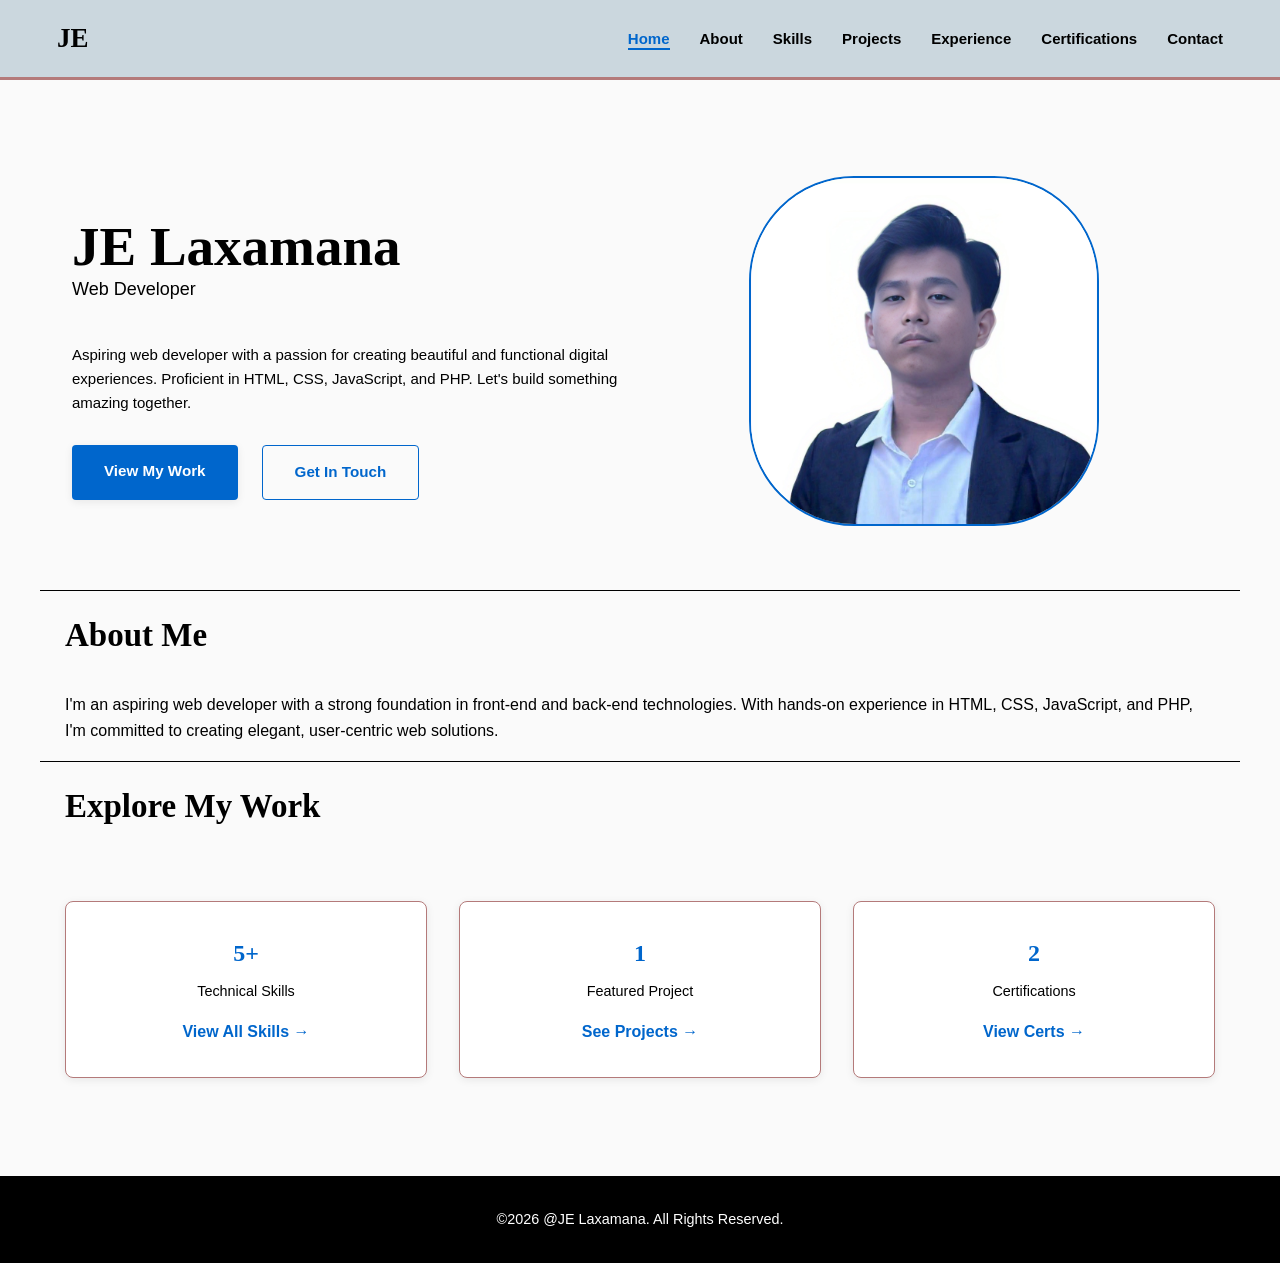
==== index.html @ e8bb8e35 "Add files via upload" ====
<!DOCTYPE html>

<head>

    <title>JE Laxamana - Home</title>
    <link rel="stylesheet" href="style.css">
</head>
<body>
    <!-- Navigation -->
    <nav>
        <div class="navi">
            <a class="nav-logo">JE</a>
            <ul class="nav-links">
                <li><a href="index.html" class="active">Home</a></li>
                <li><a href="about.html">About</a></li>
                <li><a href="skills.html">Skills</a></li>
                <li><a href="projects.html">Projects</a></li>
                <li><a href="experience.html">Experience</a></li>
                <li><a href="certifications.html">Certifications</a></li>
                <li><a href="contact.html">Contact</a></li>
            </ul>
        </div>
    </nav>

    <!-- Hero Section -->
    <div class="home">
        <div class="home_content">
            <div class="home_text">
                <h1>JE Laxamana</h1>
                <p class="home_WebDev">Web Developer</p>
                <p class="home_description">
                    Aspiring web developer with a passion for creating beautiful and functional digital experiences. Proficient in HTML, CSS, JavaScript, and PHP. Let's build something amazing together.
                </p>
                <div class="cta-buttons">
                    <a href="projects.html" class="btn btn-primary">View My Work</a>
                    <a href="contact.html" class="btn btn-secondary">Get In Touch</a>
                </div>
            </div>
            <div class="img_container">
                <div class="img">
                    <img src="PFP.jpeg">
                </div>
            </div>
        </div>
    </div>

    <!-- About Section -->
    <section>
        <h2 class="section-title">About Me</h2>
            <div class="about_text">
                <p>
                    I'm an aspiring web developer with a strong foundation in front-end and back-end technologies. With hands-on experience in HTML, CSS, JavaScript, and PHP, I'm committed to creating elegant, user-centric web solutions.
                </p>
            </div>
    </section>

    <!-- Quick Navigation -->
    <section>
        <h2 class="section-title">Explore My Work</h2>
        <div class="quick-links">
            <div class="quick-card">
                <div class="quick-card-title">5+</div>
                <div class="quick-card-label">Technical Skills</div>
                <a href="skills.html">View All Skills →</a>
            </div>
            <div class="quick-card">
                <div class="quick-card-title">1</div>
                <div class="quick-card-label">Featured Project</div>
                <a href="projects.html">See Projects →</a>
            </div>
            <div class="quick-card">
                <div class="quick-card-title">2</div>
                <div class="quick-card-label">Certifications</div>
                <a href="certifications.html">View Certs →</a>
            </div>
        </div>
    </section>

    <!-- Footer -->
    <footer>©2026 @JE Laxamana. All Rights Reserved.</footer>

    <script src="script.js"></script>
</body>
</html>
---- style.css ----
* {
    margin: 0;
    padding: 0;
    box-sizing: border-box;
}

:root {
    --primary-bg: #fafafa;
    --secondary-bg: #ffffff;
    --text-primary: #000000;
    --accent: #0066cc;
    --accent-light: #f0f5ff;
    --border: #b47a7a;
    --shadow: 0 2px 8px rgba(0, 0, 0, 0.08);
    --shadow-lg: 0 8px 24px rgba(0, 0, 0, 0.12);
}

html {
    scroll-behavior: smooth;
}

body {
    font-family: 'Source Sans Pro', sans-serif;
    background-color: var(--primary-bg);
    color: var(--text-primary);
    line-height: 1.6;
    overflow-x: hidden;
    color: #000000;
}

/* Navigation */
nav {
    top: 0;
    background-color: rgba(201, 213, 221, 0.95);
    border-bottom: 3px solid var(--border);
}

.navi {
    max-width: 1200px;
    margin: 0 auto;
    padding: 17px;
    display: flex;
    justify-content: space-between;
    align-items: center;
}

.nav-logo {
    font-family: 'Playfair Display', serif;
    font-size: 27px;
    font-weight: 700;
}

.nav-links {
    display: flex;
    gap: 30px;
    list-style: none;
}

.nav-links a {
    text-decoration: none;
    color: #000000;
    font-size: 15px;
    font-weight: 700;
    transition: color 0.3s ease;
    position: relative;
}

.nav-links a:hover,
.nav-links a.active {
    color: #0066cc;
}

.nav-links a::after {
    content: '';
    position: absolute;
    bottom: -3px;
    left: 0;
    width: 0;
    height: 2px;
    background-color: var(--accent);
    transition: width 0.3s ease;
}

.nav-links a:hover::after,
.nav-links a.active::after {
    width: 100%;
}

/* Buttons */
.btn {
    padding: 0.875rem 2rem;
    border: none;
    border-radius: 4px;
    font-size: 0.95rem;
    font-weight: 600;
    cursor: pointer;
    text-decoration: none;
    display: inline-block;
    transition: all 0.3s ease;
}

.btn-primary {
    background-color: var(--accent);
    color: white;
    box-shadow: var(--shadow);
}

.btn-primary:hover {
    background-color: #0052a3;
    box-shadow: var(--shadow-lg);
    transform: translateY(-2px);
}

.btn-secondary {
    background-color: transparent;
    color: var(--accent);
    border: 1.5px solid var(--accent);
}

.btn-secondary:hover {
    background-color: var(--accent-light);
}

/* Container */
.container {
    max-width: 1200px;
    margin: 0 auto;
    padding: 4rem 2rem;
}

.page-header {
    margin-bottom: 4rem;
}

.page-title {
    font-family: 'Playfair Display', serif;
    font-size: 2.5rem;
    font-weight: 700;
    margin-bottom: 1rem;
    color: var(--text-primary);
}

.page-subtitle {
    color: var(--text-secondary);
    font-size: 1.1rem;
    margin-bottom: 3rem;
}

/* Section */
section {
    max-width: 1200px;
    margin: 0 auto;
    padding: 18px 25px;
    border-top: 1px solid;
}


.section-title {
    font-family: 'Playfair Display', serif;
    font-size: 33px;
    font-weight: 700;
    margin-bottom: 10px;
    position: relative;
    padding-bottom: 20px;
}


/* ========== HOME PAGE ========== */

.home {
    max-width: 1200px;
    margin: 0 auto;
    padding: 6rem 2rem 4rem;
    animation: fadeInUp 0.8s ease;
}

.home_content {
    display: grid;
    grid-template-columns: 1fr 1fr;
    align-items: center;
}

.home_text {
    max-width: 600px;
}

.home h1 {
    font-family: 'Playfair Display', serif;
    font-size: 55px;
    font-weight: 700;
    margin-bottom: -16px;
}

.home_WebDev {
    font-size: 18px;
    margin-bottom: 40px;
    font-weight: 500;
}

.home_description {
    font-size: 15px;
    margin-bottom: 30px;
}

.cta-buttons {
    display: flex;
    gap: 1.5rem;
    flex-wrap: wrap;
}

.img_container {
    display: flex;
    align-items: center;
    justify-content: center;
}

.img {
    width: 100%;
    max-width: 350px;
    height: 350px;
    border-radius: 30%;
    display: flex;
    border: 2px solid;
    border-color: #0066cc;
    overflow: hidden;
}




.about_text p {
    font-size: 16px;

}

.quick-links {
    display: grid;
    grid-template-columns: repeat(auto-fit, minmax(200px, 1fr));
    gap: 2rem;
    margin-top: 3rem;
}

.quick-card {
    background-color: var(--secondary-bg);
    padding: 2rem;
    border-radius: 8px;
    border: 1px solid var(--border);
    text-align: center;
    transition: all 0.3s ease;
    box-shadow: var(--shadow);
}

.quick-card:hover {
    border-color: var(--accent);
    box-shadow: var(--shadow-lg);
    transform: translateY(-4px);
}

.quick-card-title {
    font-family: 'Playfair Display', serif;
    font-size: 1.5rem;
    font-weight: 700;
    color: var(--accent);
    margin-bottom: 0.5rem;
}

.quick-card-label {
    color: var(--text-secondary);
    font-size: 0.9rem;
}

.quick-card a {
    display: inline-block;
    margin-top: 1rem;
    color: var(--accent);
    text-decoration: none;
    font-weight: 600;
    transition: all 0.3s ease;
}

.quick-card a:hover {
    color: #0052a3;
}

/* ========== ABOUT PAGE ========== */

.content-grid {
    display: grid;
    grid-template-columns: 1fr 1fr;
    gap: 3rem;
    align-items: start;
    margin-bottom: 4rem;
}

.about-text h3 {
    font-family: 'Playfair Display', serif;
    font-size: 1.5rem;
    margin-top: 2rem;
    margin-bottom: 1rem;
    color: var(--text-primary);
}

.highlights-box {
    background-color: var(--secondary-bg);
    padding: 2rem;
    border-radius: 8px;
    border: 1px solid var(--border);
    box-shadow: var(--shadow);
}

.highlight-item {
    margin-bottom: 2rem;
}

.highlight-item:last-child {
    margin-bottom: 0;
}

.cta-link {
    display: inline-block;
    margin-top: 2rem;
    padding: 0.875rem 2rem;
    background-color: var(--accent);
    color: white;
    text-decoration: none;
    border-radius: 4px;
    font-weight: 600;
    transition: all 0.3s ease;
}

.cta-link:hover {
    background-color: #0052a3;
    transform: translateY(-2px);
    box-shadow: var(--shadow-lg);
}

/* ========== SKILLS PAGE ========== */

.featured-skills {
    background-color: var(--secondary-bg);
    border: 1px solid var(--border);
    border-radius: 8px;
    padding: 3rem;
    margin-bottom: 3rem;
}

.featured-skills h3 {
    font-family: 'Playfair Display', serif;
    font-size: 1.5rem;
    font-weight: 700;
    margin-bottom: 1.5rem;
    color: var(--accent);
}

.featured-skills-list {
    display: grid;
    grid-template-columns: repeat(auto-fit, minmax(150px, 1fr));
    gap: 1rem;
}

.featured-skill-item {
    background-color: var(--accent-light);
    color: var(--accent);
    padding: 0.75rem 1.25rem;
    border-radius: 20px;
    font-weight: 600;
    text-align: center;
    transition: all 0.3s ease;
}

.featured-skill-item:hover {
    background-color: var(--accent);
    color: white;
    transform: scale(1.05);
}

.skills-section {
    margin-bottom: 4rem;
}

.section-heading {
    font-family: 'Playfair Display', serif;
    font-size: 1.8rem;
    font-weight: 700;
    margin-bottom: 2rem;
    color: var(--text-primary);
    padding-bottom: 1rem;
    border-bottom: 2px solid var(--accent);
}

.skills-grid {
    display: grid;
    grid-template-columns: repeat(auto-fit, minmax(200px, 1fr));
    gap: 2rem;
    margin-bottom: 3rem;
}

.skill-card {
    background-color: var(--secondary-bg);
    padding: 2rem;
    border-radius: 8px;
    border: 1px solid var(--border);
    transition: all 0.3s ease;
    box-shadow: var(--shadow);
}

.skill-card:hover {
    border-color: var(--accent);
    box-shadow: var(--shadow-lg);
    transform: translateY(-4px);
}

.skill-icon {
    font-size: 2.5rem;
    margin-bottom: 1rem;
}

.skill-name {
    font-weight: 600;
    color: var(--text-primary);
    margin-bottom: 0.5rem;
    font-size: 1.1rem;
}

.skill-level {
    font-size: 0.85rem;
    color: var(--accent);
    font-weight: 600;
    margin-bottom: 1rem;
}

.skill-description {
    font-size: 0.9rem;
    color: var(--text-secondary);
    line-height: 1.5;
}

.progress-container {
    margin-bottom: 2rem;
}

.progress-label {
    display: flex;
    justify-content: space-between;
    margin-bottom: 0.5rem;
}

.progress-name {
    font-weight: 600;
    color: var(--text-primary);
}

.progress-percent {
    color: var(--accent);
    font-weight: 600;
}

.progress-bar {
    background-color: var(--border);
    height: 8px;
    border-radius: 4px;
    overflow: hidden;
}

.progress-fill {
    height: 100%;
    background-color: var(--accent);
    border-radius: 4px;
    transition: width 0.6s ease;
}

/* ========== PROJECTS PAGE ========== */

.projects-grid {
    display: grid;
    grid-template-columns: repeat(auto-fit, minmax(320px, 1fr));
    gap: 2rem;
}

.project-card {
    background-color: var(--secondary-bg);
    border: 1px solid var(--border);
    border-radius: 8px;
    overflow: hidden;
    transition: all 0.3s ease;
    box-shadow: var(--shadow);
    display: flex;
    flex-direction: column;
}

.project-card:hover {
    border-color: var(--accent);
    box-shadow: var(--shadow-lg);
    transform: translateY(-6px);
}

.project-header {
    background: linear-gradient(135deg, var(--accent-light) 0%, rgba(0, 102, 204, 0.05) 100%);
    padding: 2rem;
    border-bottom: 1px solid var(--border);
}

.project-title {
    font-family: 'Playfair Display', serif;
    font-size: 1.8rem;
    font-weight: 700;
    color: var(--text-primary);
    margin-bottom: 0.5rem;
}

.project-category {
    color: var(--accent);
    font-size: 0.85rem;
    font-weight: 600;
    text-transform: uppercase;
    letter-spacing: 0.5px;
}

.project-body {
    padding: 2rem;
    flex-grow: 1;
    display: flex;
    flex-direction: column;
}

.project-description {
    color: var(--text-secondary);
    margin-bottom: 1.5rem;
    line-height: 1.6;
    flex-grow: 1;
}

.project-tech {
    display: flex;
    flex-wrap: wrap;
    gap: 0.75rem;
    margin-bottom: 1.5rem;
}

.tech-tag {
    background-color: var(--accent-light);
    color: var(--accent);
    padding: 0.4rem 0.9rem;
    border-radius: 20px;
    font-size: 0.8rem;
    font-weight: 600;
}

.project-link {
    color: var(--accent);
    text-decoration: none;
    font-weight: 600;
    transition: all 0.3s ease;
    display: inline-block;
}

.project-link:hover {
    color: #0052a3;
}

.empty-state {
    text-align: center;
    padding: 4rem 2rem;
}

.empty-state-text {
    color: var(--text-secondary);
    font-size: 1.1rem;
    margin-bottom: 2rem;
}

/* ========== EXPERIENCE PAGE ========== */

.timeline {
    position: relative;
    padding: 2rem 0;
}

.timeline::before {
    content: '';
    position: absolute;
    left: 24px;
    top: 0;
    bottom: 0;
    width: 2px;
    background-color: var(--border);
}

.timeline-item {
    margin-bottom: 3rem;
    position: relative;
    padding-left: 80px;
}

.timeline-item::before {
    content: '';
    position: absolute;
    left: 0;
    top: 0;
    width: 50px;
    height: 50px;
    border-radius: 50%;
    background-color: var(--accent);
    border: 4px solid var(--primary-bg);
}

.timeline-content {
    background-color: var(--secondary-bg);
    padding: 2rem;
    border-radius: 8px;
    border: 1px solid var(--border);
    box-shadow: var(--shadow);
    transition: all 0.3s ease;
}

.timeline-item:hover .timeline-content {
    border-color: var(--accent);
    box-shadow: var(--shadow-lg);
    transform: translateX(8px);
}

.timeline-title {
    font-family: 'Playfair Display', serif;
    font-size: 1.5rem;
    font-weight: 700;
    color: var(--text-primary);
    margin-bottom: 0.5rem;
}

.timeline-company {
    color: var(--accent);
    font-weight: 600;
    font-size: 1.05rem;
    margin-bottom: 0.5rem;
}

.timeline-duration {
    color: var(--text-secondary);
    font-size: 0.9rem;
    margin-bottom: 1rem;
    font-weight: 500;
}

.timeline-description {
    color: var(--text-secondary);
    line-height: 1.7;
}

.responsibilities {
    margin-top: 1.5rem;
    padding-top: 1.5rem;
    border-top: 1px solid var(--border);
}

.responsibilities-title {
    font-weight: 600;
    color: var(--text-primary);
    margin-bottom: 0.75rem;
    font-size: 0.95rem;
}

.responsibilities ul {
    list-style: none;
    padding-left: 1rem;
}

.responsibilities li {
    color: var(--text-secondary);
    margin-bottom: 0.5rem;
    position: relative;
    padding-left: 1rem;
}

.responsibilities li::before {
    content: '→';
    position: absolute;
    left: 0;
    color: var(--accent);
    font-weight: 600;
}

/* ========== CERTIFICATIONS PAGE ========== */

.certs-grid {
    display: grid;
    grid-template-columns: repeat(auto-fit, minmax(300px, 1fr));
    gap: 2rem;
    margin-bottom: 3rem;
}

.cert-card {
    background-color: var(--secondary-bg);
    border-radius: 8px;
    overflow: hidden;
    transition: all 0.3s ease;
    box-shadow: var(--shadow);
    border: 1px solid var(--border);
}

.cert-card:hover {
    box-shadow: var(--shadow-lg);
    transform: translateY(-6px);
    border-color: var(--accent);
}

.cert-header {
    background: linear-gradient(135deg, var(--accent-light) 0%, rgba(0, 102, 204, 0.05) 100%);
    padding: 2rem;
    border-bottom: 1px solid var(--border);
    text-align: center;
}

.cert-icon {
    font-size: 3rem;
    margin-bottom: 1rem;
}

.cert-name {
    font-family: 'Playfair Display', serif;
    font-size: 1.5rem;
    font-weight: 700;
    color: var(--text-primary);
}

.cert-body {
    padding: 2rem;
}

.cert-issuer {
    color: var(--accent);
    font-weight: 600;
    margin-bottom: 0.5rem;
}

.cert-category {
    color: var(--text-secondary);
    font-size: 0.9rem;
    margin-bottom: 1rem;
}

.cert-description {
    color: var(--text-secondary);
    line-height: 1.6;
    margin-bottom: 1.5rem;
}

.cert-details {
    background-color: var(--accent-light);
    padding: 1rem;
    border-radius: 4px;
    font-size: 0.9rem;
    color: var(--text-secondary);
}

.cert-detail-item {
    margin-bottom: 0.5rem;
}

.cert-detail-item:last-child {
    margin-bottom: 0;
}

.cert-detail-label {
    font-weight: 600;
    color: var(--text-primary);
}

.certification-skills {
    margin-top: 2rem;
    padding-top: 1.5rem;
    border-top: 1px solid var(--border);
}

.skills-label {
    font-weight: 600;
    color: var(--text-primary);
    margin-bottom: 0.75rem;
    font-size: 0.95rem;
}

.skills-tags {
    display: flex;
    flex-wrap: wrap;
    gap: 0.75rem;
}

.skill-badge {
    background-color: var(--accent-light);
    color: var(--accent);
    padding: 0.4rem 0.85rem;
    border-radius: 20px;
    font-size: 0.8rem;
    font-weight: 600;
}

.training-section {
    margin-top: 4rem;
    padding-top: 3rem;
    border-top: 2px solid var(--border);
}

.training-title {
    font-family: 'Playfair Display', serif;
    font-size: 1.8rem;
    font-weight: 700;
    margin-bottom: 2rem;
    color: var(--text-primary);
}

/* ========== CONTACT PAGE ========== */

.contact-content {
    display: grid;
    grid-template-columns: 1fr 1fr;
    gap: 4rem;
    align-items: start;
}

.contact-info {
    display: flex;
    flex-direction: column;
    gap: 2.5rem;
}

.info-section {
    margin-bottom: 1rem;
}

.info-title {
    font-family: 'Playfair Display', serif;
    font-size: 1.3rem;
    font-weight: 700;
    margin-bottom: 2rem;
    color: var(--text-primary);
}

.contact-item {
    margin-bottom: 2rem;
}

.contact-label {
    color: var(--text-secondary);
    font-size: 0.9rem;
    margin-bottom: 0.5rem;
    font-weight: 600;
    text-transform: uppercase;
    letter-spacing: 0.5px;
}

.contact-value {
    color: var(--text-primary);
    font-size: 1.1rem;
    text-decoration: none;
    transition: color 0.3s ease;
    word-break: break-word;
}

.contact-value:hover {
    color: var(--accent);
}

.contact-links {
    display: flex;
    gap: 1rem;
    margin-top: 1.5rem;
}

.social-link {
    display: inline-flex;
    align-items: center;
    justify-content: center;
    width: 50px;
    height: 50px;
    border-radius: 8px;
    background-color: var(--accent-light);
    color: var(--accent);
    text-decoration: none;
    transition: all 0.3s ease;
    font-weight: 600;
    font-size: 1.2rem;
}

.social-link:hover {
    background-color: var(--accent);
    color: white;
    transform: translateY(-3px);
    box-shadow: var(--shadow-lg);
}

.contact-form {
    background-color: var(--secondary-bg);
    padding: 2.5rem;
    border-radius: 8px;
    border: 1px solid var(--border);
    box-shadow: var(--shadow);
}

.contact-form h3 {
    font-family: 'Playfair Display', serif;
    font-size: 1.3rem;
    font-weight: 700;
    margin-bottom: 1.5rem;
    color: var(--text-primary);
}

.form-group {
    margin-bottom: 1.5rem;
}

.form-group:last-child {
    margin-bottom: 0;
}

.form-group label {
    display: block;
    font-weight: 600;
    margin-bottom: 0.5rem;
    color: var(--text-primary);
    font-size: 0.95rem;
}

.form-group input,
.form-group textarea {
    width: 100%;
    padding: 0.875rem;
    border: 1px solid var(--border);
    border-radius: 4px;
    font-family: 'Source Sans Pro', sans-serif;
    font-size: 0.95rem;
    transition: all 0.3s ease;
    background-color: var(--primary-bg);
}

.form-group input:focus,
.form-group textarea:focus {
    outline: none;
    border-color: var(--accent);
    background-color: var(--secondary-bg);
    box-shadow: 0 0 0 3px var(--accent-light);
}

.form-group textarea {
    resize: vertical;
    min-height: 140px;
}

.contact-form .btn {
    width: 100%;
    padding: 0.875rem;
    background-color: var(--accent);
    color: white;
    border: none;
    border-radius: 4px;
    font-size: 0.95rem;
    font-weight: 600;
    cursor: pointer;
    transition: all 0.3s ease;
    margin-top: 1rem;
}

.contact-form .btn:hover {
    background-color: #0052a3;
    transform: translateY(-2px);
    box-shadow: var(--shadow-lg);
}

.success-message {
    display: none;
    padding: 1rem;
    background-color: #d4edda;
    color: #155724;
    border: 1px solid #c3e6cb;
    border-radius: 4px;
    margin-bottom: 1rem;
    text-align: center;
}

.success-message.show {
    display: block;
    animation: slideDown 0.3s ease;
}

@keyframes slideDown {
    from {
        opacity: 0;
        transform: translateY(-10px);
    }
    to {
        opacity: 1;
        transform: translateY(0);
    }
}

.location-box {
    background-color: var(--accent-light);
    padding: 2rem;
    border-radius: 8px;
    margin-top: 2rem;
}

.location-label {
    font-weight: 600;
    color: var(--text-primary);
    margin-bottom: 0.5rem;
}

.location-text {
    color: var(--text-secondary);
}

/* ========== FOOTER ========== */

footer {
    background-color: var(--text-primary);
    color: white;
    text-align: center;
    padding: 2rem;
    margin-top: 5rem;
    font-size: 0.9rem;
}

/* ========== ANIMATIONS ========== */

@keyframes fadeInUp {
    from {
        opacity: 0;
        transform: translateY(30px);
    }
    to {
        opacity: 1;
        transform: translateY(0);
    }
}

.fade-in {
    animation: fadeInUp 0.8s ease forwards;
    opacity: 0;
}

/* ========== RESPONSIVE ========== */

@media (max-width: 768px) {
    .nav-links {
        gap: 1.5rem;
    }

    .page-title {
        font-size: 2rem;
    }

    .hero-content,
    .content-grid,
    .contact-content {
        grid-template-columns: 1fr;
        gap: 2rem;
    }

    .about-highlights {
        justify-content: space-around;
    }

    .projects-grid {
        grid-template-columns: 1fr;
    }

    .certs-grid {
        grid-template-columns: 1fr;
    }


    .container {
        padding: 2rem 1.5rem;
    }


    .cta-buttons {
        flex-direction: column;
    }

    .btn {
        width: 100%;
        text-align: center;
    }

    .timeline::before {
        left: 12px;
    }

    .timeline-item {
        padding-left: 60px;
    }

    .timeline-item::before {
        width: 40px;
        height: 40px;
        left: -8px;
    }
}

@media (max-width: 480px) {
    .nav-links {
        gap: 1rem;
        font-size: 0.85rem;
    }

    .page-title {
        font-size: 1.5rem;
    }


    .hero-image-placeholder {
        font-size: 2.5rem;
    }

    .contact-links {
        gap: 0.75rem;
    }

    .social-link {
        width: 45px;
        height: 45px;
        font-size: 1rem;
    }
}
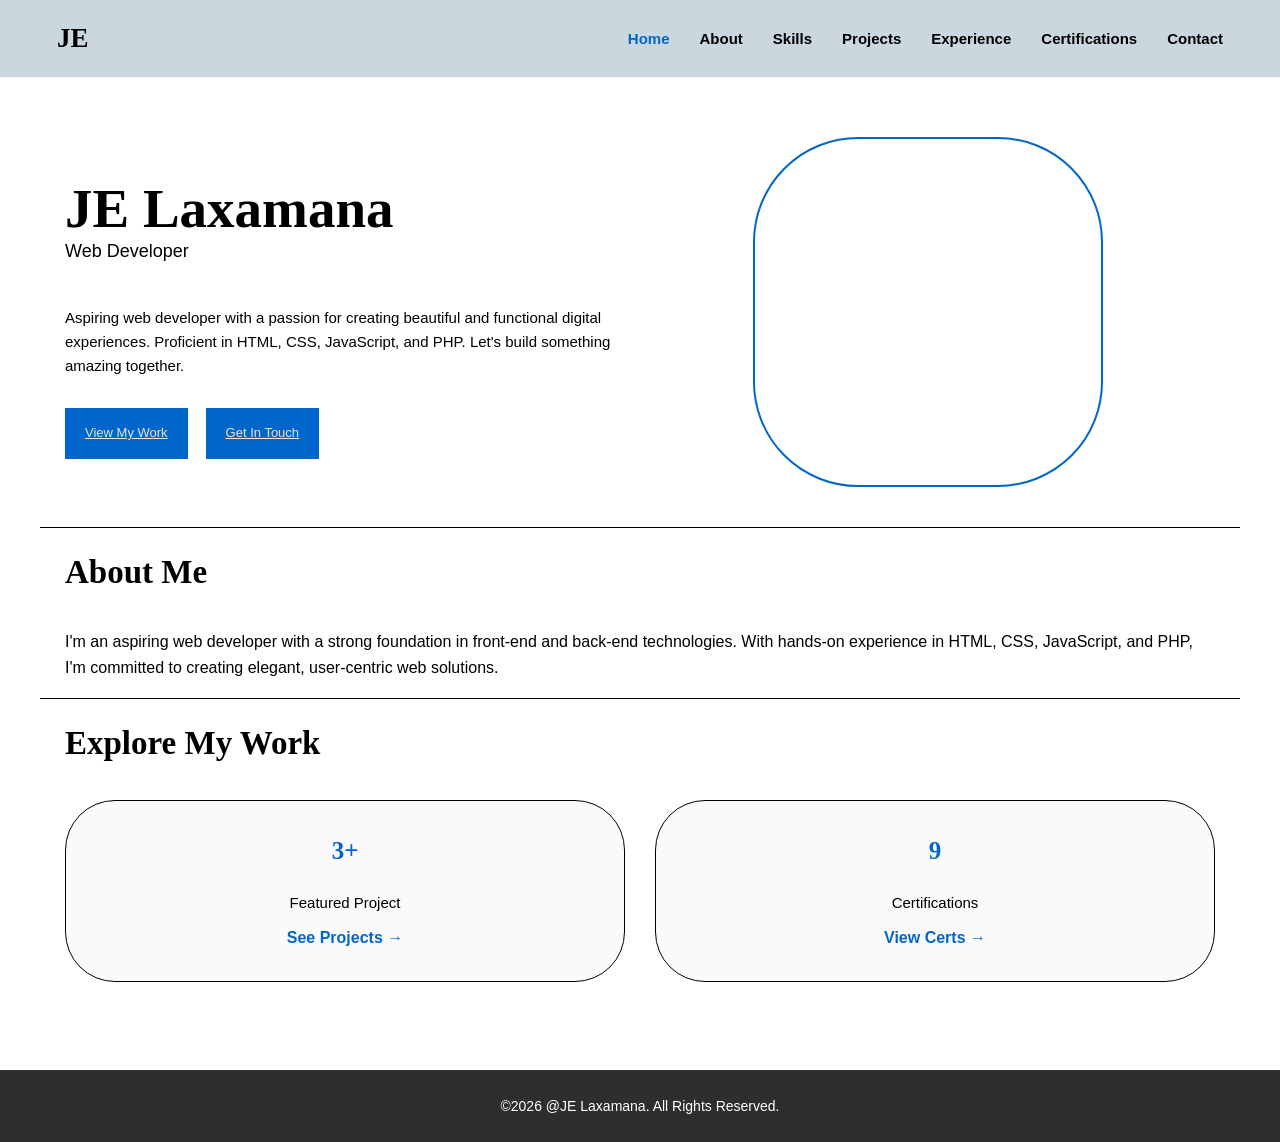
==== commit 9a362566: "Add files via upload" ====
--- a/index.html
+++ b/index.html
@@ -32,13 +32,13 @@
                     Aspiring web developer with a passion for creating beautiful and functional digital experiences. Proficient in HTML, CSS, JavaScript, and PHP. Let's build something amazing together.
                 </p>
                 <div class="cta-buttons">
-                    <a href="projects.html" class="btn btn-primary">View My Work</a>
-                    <a href="contact.html" class="btn btn-secondary">Get In Touch</a>
+                    <a href="projects.html" class="btn btn">View My Work</a>
+                    <a href="contact.html" class="btn btn">Get In Touch</a>
                 </div>
             </div>
             <div class="img_container">
                 <div class="img">
-                    <img src="PFP.jpeg">
+                    <img src="">
                 </div>
             </div>
         </div>
@@ -59,17 +59,12 @@
         <h2 class="section-title">Explore My Work</h2>
         <div class="quick-links">
             <div class="quick-card">
-                <div class="quick-card-title">5+</div>
-                <div class="quick-card-label">Technical Skills</div>
-                <a href="skills.html">View All Skills →</a>
-            </div>
-            <div class="quick-card">
-                <div class="quick-card-title">1</div>
+                <div class="quick-card-title">3+</div>
                 <div class="quick-card-label">Featured Project</div>
                 <a href="projects.html">See Projects →</a>
             </div>
             <div class="quick-card">
-                <div class="quick-card-title">2</div>
+                <div class="quick-card-title">9</div>
                 <div class="quick-card-label">Certifications</div>
                 <a href="certifications.html">View Certs →</a>
             </div>
--- a/style.css
+++ b/style.css
@@ -4,16 +4,6 @@
     box-sizing: border-box;
 }
 
-:root {
-    --primary-bg: #fafafa;
-    --secondary-bg: #ffffff;
-    --text-primary: #000000;
-    --accent: #0066cc;
-    --accent-light: #f0f5ff;
-    --border: #b47a7a;
-    --shadow: 0 2px 8px rgba(0, 0, 0, 0.08);
-    --shadow-lg: 0 8px 24px rgba(0, 0, 0, 0.12);
-}
 
 html {
     scroll-behavior: smooth;
@@ -87,64 +77,34 @@
 }
 
 /* Buttons */
+
+.cta-buttons {
+    display: flex;
+    gap: 18px;
+    flex-wrap: wrap;
+}
+
 .btn {
-    padding: 0.875rem 2rem;
-    border: none;
-    border-radius: 4px;
-    font-size: 0.95rem;
-    font-weight: 600;
+    padding: 15px 20px;
+    font-size: 13px;
+    font-weight: 500;
     cursor: pointer;
-    text-decoration: none;
     display: inline-block;
     transition: all 0.3s ease;
 }
 
-.btn-primary {
-    background-color: var(--accent);
-    color: white;
-    box-shadow: var(--shadow);
-}
-
-.btn-primary:hover {
-    background-color: #0052a3;
-    box-shadow: var(--shadow-lg);
-    transform: translateY(-2px);
-}
-
-.btn-secondary {
-    background-color: transparent;
-    color: var(--accent);
-    border: 1.5px solid var(--accent);
-}
-
-.btn-secondary:hover {
-    background-color: var(--accent-light);
-}
-
-/* Container */
-.container {
-    max-width: 1200px;
-    margin: 0 auto;
-    padding: 4rem 2rem;
-}
-
-.page-header {
-    margin-bottom: 4rem;
-}
-
-.page-title {
-    font-family: 'Playfair Display', serif;
-    font-size: 2.5rem;
-    font-weight: 700;
-    margin-bottom: 1rem;
-    color: var(--text-primary);
-}
-
-.page-subtitle {
-    color: var(--text-secondary);
-    font-size: 1.1rem;
-    margin-bottom: 3rem;
-}
+.btn {
+    background-color: #0066cc;
+    color: rgb(236, 225, 225);
+
+}
+
+.btn:hover {
+    background-color: #003a74;
+
+}
+
+
 
 /* Section */
 section {
@@ -170,7 +130,7 @@
 .home {
     max-width: 1200px;
     margin: 0 auto;
-    padding: 6rem 2rem 4rem;
+    padding: 60px 25px 40px;
     animation: fadeInUp 0.8s ease;
 }
 
@@ -202,11 +162,6 @@
     margin-bottom: 30px;
 }
 
-.cta-buttons {
-    display: flex;
-    gap: 1.5rem;
-    flex-wrap: wrap;
-}
 
 .img_container {
     display: flex;
@@ -236,91 +191,108 @@
 .quick-links {
     display: grid;
     grid-template-columns: repeat(auto-fit, minmax(200px, 1fr));
-    gap: 2rem;
-    margin-top: 3rem;
+    gap: 30px;
 }
 
 .quick-card {
-    background-color: var(--secondary-bg);
-    padding: 2rem;
-    border-radius: 8px;
-    border: 1px solid var(--border);
+    background-color:#fafafa;
+    padding: 30px;
+    border-radius: 50px;
+    border: 1px solid;
     text-align: center;
     transition: all 0.3s ease;
-    box-shadow: var(--shadow);
 }
 
 .quick-card:hover {
-    border-color: var(--accent);
-    box-shadow: var(--shadow-lg);
+    border-color:#0052a3;
     transform: translateY(-4px);
 }
 
 .quick-card-title {
     font-family: 'Playfair Display', serif;
-    font-size: 1.5rem;
-    font-weight: 700;
-    color: var(--accent);
-    margin-bottom: 0.5rem;
+    font-size: 25px;
+    font-weight: 700;
+    color:#0066cc;
+    margin-bottom: 20px;
 }
 
 .quick-card-label {
-    color: var(--text-secondary);
-    font-size: 0.9rem;
+    color:#000000;
+    font-size: 15px;
 }
 
 .quick-card a {
     display: inline-block;
-    margin-top: 1rem;
-    color: var(--accent);
+    margin-top: 10px;
+    color:#0066cc;
     text-decoration: none;
     font-weight: 600;
     transition: all 0.3s ease;
 }
 
-.quick-card a:hover {
-    color: #0052a3;
+
+/* Container */
+.container {
+    max-width: 1200px;
+    margin: 0 auto;
+    padding: 50px 25px;
+}
+
+.page-title {
+    font-family: 'Playfair Display', serif;
+    font-size: 35px;
+    font-weight: 700;
+    margin-bottom: 20px;
+    color:#000000;
+}
+
+.page-subtitle {
+    font-size: 16px;
+    margin-bottom: 50px;
+    
 }
 
 /* ========== ABOUT PAGE ========== */
 
-.content-grid {
+.about-text h3 {
+    font-family: 'Playfair Display', serif;
+    font-size: 25px;
+    margin-top: 30px;
+    margin-bottom: 20px;
+}
+
+.highlight {
     display: grid;
-    grid-template-columns: 1fr 1fr;
-    gap: 3rem;
-    align-items: start;
-    margin-bottom: 4rem;
-}
-
-.about-text h3 {
-    font-family: 'Playfair Display', serif;
-    font-size: 1.5rem;
-    margin-top: 2rem;
-    margin-bottom: 1rem;
-    color: var(--text-primary);
-}
-
-.highlights-box {
-    background-color: var(--secondary-bg);
-    padding: 2rem;
-    border-radius: 8px;
-    border: 1px solid var(--border);
-    box-shadow: var(--shadow);
-}
-
-.highlight-item {
-    margin-bottom: 2rem;
-}
-
-.highlight-item:last-child {
-    margin-bottom: 0;
-}
+    grid-template-columns: repeat(auto-fit, minmax(200px, 1fr));
+    gap: 30px;
+}
+
+.h-card {
+    background-color:beige;
+    border-radius: 50px;
+    border: 1px solid;
+    text-align: center;
+    transition: all 0.3s ease;
+}
+
+.h-card:hover {
+    border-color:#0052a3;
+    transform: translateY(-4px);
+}
+
+.h-card-title {
+    font-family: 'Playfair Display', serif;
+    font-size: 25px;
+    font-weight: 700;
+    color:#0066cc;
+}
+
 
 .cta-link {
     display: inline-block;
-    margin-top: 2rem;
-    padding: 0.875rem 2rem;
-    background-color: var(--accent);
+    margin-top: 40px;
+    padding: 15px 25px;
+    background-color:#0066cc;
     color: white;
     text-decoration: none;
     border-radius: 4px;
@@ -329,134 +301,69 @@
 }
 
 .cta-link:hover {
-    background-color: #0052a3;
+    background-color:#003a74;
     transform: translateY(-2px);
-    box-shadow: var(--shadow-lg);
 }
 
 /* ========== SKILLS PAGE ========== */
 
 .featured-skills {
-    background-color: var(--secondary-bg);
-    border: 1px solid var(--border);
+    border: 1px solid;
     border-radius: 8px;
-    padding: 3rem;
-    margin-bottom: 3rem;
+    padding: 30px;
+    margin-bottom: 50px;
 }
 
 .featured-skills h3 {
     font-family: 'Playfair Display', serif;
-    font-size: 1.5rem;
-    font-weight: 700;
-    margin-bottom: 1.5rem;
-    color: var(--accent);
-}
-
-.featured-skills-list {
-    display: grid;
-    grid-template-columns: repeat(auto-fit, minmax(150px, 1fr));
-    gap: 1rem;
-}
+    font-size: 25px;
+    font-weight: 700;
+    margin-bottom: 30px;
+    color: #0066cc;
+}
+
 
 .featured-skill-item {
-    background-color: var(--accent-light);
-    color: var(--accent);
-    padding: 0.75rem 1.25rem;
-    border-radius: 20px;
+    background-color:rgb(172, 212, 247);
+    color:#000000;
+    padding: 10px;
+    border-radius: 10px;
     font-weight: 600;
     text-align: center;
-    transition: all 0.3s ease;
-}
-
-.featured-skill-item:hover {
-    background-color: var(--accent);
-    color: white;
-    transform: scale(1.05);
-}
-
-.skills-section {
-    margin-bottom: 4rem;
-}
+}
+
 
 .section-heading {
     font-family: 'Playfair Display', serif;
-    font-size: 1.8rem;
-    font-weight: 700;
-    margin-bottom: 2rem;
-    color: var(--text-primary);
-    padding-bottom: 1rem;
-    border-bottom: 2px solid var(--accent);
-}
-
-.skills-grid {
-    display: grid;
-    grid-template-columns: repeat(auto-fit, minmax(200px, 1fr));
-    gap: 2rem;
-    margin-bottom: 3rem;
-}
-
-.skill-card {
-    background-color: var(--secondary-bg);
-    padding: 2rem;
-    border-radius: 8px;
-    border: 1px solid var(--border);
-    transition: all 0.3s ease;
-    box-shadow: var(--shadow);
-}
-
-.skill-card:hover {
-    border-color: var(--accent);
-    box-shadow: var(--shadow-lg);
-    transform: translateY(-4px);
-}
-
-.skill-icon {
-    font-size: 2.5rem;
-    margin-bottom: 1rem;
-}
-
-.skill-name {
-    font-weight: 600;
-    color: var(--text-primary);
-    margin-bottom: 0.5rem;
-    font-size: 1.1rem;
-}
-
-.skill-level {
-    font-size: 0.85rem;
-    color: var(--accent);
-    font-weight: 600;
-    margin-bottom: 1rem;
-}
-
-.skill-description {
-    font-size: 0.9rem;
-    color: var(--text-secondary);
-    line-height: 1.5;
-}
+    font-size: 30px;
+    font-weight: 700;
+    padding-bottom: 20px;
+    border-bottom: 2px solid;
+}
+
+
+
 
 .progress-container {
-    margin-bottom: 2rem;
+    margin-bottom: 40px;
 }
 
 .progress-label {
     display: flex;
     justify-content: space-between;
-    margin-bottom: 0.5rem;
+    margin-bottom: 8px;
 }
 
 .progress-name {
     font-weight: 600;
-    color: var(--text-primary);
 }
 
 .progress-percent {
-    color: var(--accent);
-    font-weight: 600;
+    font-weight: 900;
 }
 
 .progress-bar {
-    background-color: var(--border);
+    background-color:#b47a7a;
     height: 8px;
     border-radius: 4px;
     overflow: hidden;
@@ -464,68 +371,56 @@
 
 .progress-fill {
     height: 100%;
-    background-color: var(--accent);
+    background-color: #0052a3;
     border-radius: 4px;
     transition: width 0.6s ease;
 }
 
 /* ========== PROJECTS PAGE ========== */
 
-.projects-grid {
-    display: grid;
-    grid-template-columns: repeat(auto-fit, minmax(320px, 1fr));
-    gap: 2rem;
-}
-
 .project-card {
-    background-color: var(--secondary-bg);
-    border: 1px solid var(--border);
+    background-color:#ffffff;
+    border: 1px solid;
     border-radius: 8px;
     overflow: hidden;
     transition: all 0.3s ease;
-    box-shadow: var(--shadow);
     display: flex;
     flex-direction: column;
 }
 
 .project-card:hover {
-    border-color: var(--accent);
-    box-shadow: var(--shadow-lg);
     transform: translateY(-6px);
 }
 
 .project-header {
-    background: linear-gradient(135deg, var(--accent-light) 0%, rgba(0, 102, 204, 0.05) 100%);
-    padding: 2rem;
-    border-bottom: 1px solid var(--border);
+    background:#d4edda;
+    padding: 30px;
+    border-bottom: 1px solid; 
 }
 
 .project-title {
     font-family: 'Playfair Display', serif;
-    font-size: 1.8rem;
-    font-weight: 700;
-    color: var(--text-primary);
-    margin-bottom: 0.5rem;
+    font-size: 30px;
+    font-weight: 700;
+    margin-bottom: 10px;
 }
 
 .project-category {
-    color: var(--accent);
-    font-size: 0.85rem;
+    font-size: 18px;
     font-weight: 600;
     text-transform: uppercase;
     letter-spacing: 0.5px;
 }
 
 .project-body {
-    padding: 2rem;
+    padding: 30px;
     flex-grow: 1;
     display: flex;
     flex-direction: column;
 }
 
 .project-description {
-    color: var(--text-secondary);
-    margin-bottom: 1.5rem;
+    margin-bottom: 20px;
     line-height: 1.6;
     flex-grow: 1;
 }
@@ -533,61 +428,57 @@
 .project-tech {
     display: flex;
     flex-wrap: wrap;
-    gap: 0.75rem;
-    margin-bottom: 1.5rem;
+    gap: 10px;
+    margin-bottom: 20px;
 }
 
 .tech-tag {
-    background-color: var(--accent-light);
-    color: var(--accent);
-    padding: 0.4rem 0.9rem;
+    background-color:rgb(215, 235, 253);
+    color:#0066cc;
+    padding: 10px 15px;
     border-radius: 20px;
-    font-size: 0.8rem;
-    font-weight: 600;
+    font-size: 13px;
+    font-weight: 700;
 }
 
 .project-link {
-    color: var(--accent);
+    color:#0066cc;
     text-decoration: none;
     font-weight: 600;
     transition: all 0.3s ease;
     display: inline-block;
 }
 
-.project-link:hover {
-    color: #0052a3;
-}
 
 .empty-state {
     text-align: center;
-    padding: 4rem 2rem;
+    padding: 40px 20px;
 }
 
 .empty-state-text {
-    color: var(--text-secondary);
-    font-size: 1.1rem;
-    margin-bottom: 2rem;
+    font-size: 20px;
+    margin-bottom: 30px;
 }
 
 /* ========== EXPERIENCE PAGE ========== */
 
 .timeline {
     position: relative;
-    padding: 2rem 0;
+    padding: 20px 0;
 }
 
 .timeline::before {
     content: '';
     position: absolute;
-    left: 24px;
+    left: 26px;
     top: 0;
     bottom: 0;
     width: 2px;
-    background-color: var(--border);
+    background-color:#000000;
 }
 
 .timeline-item {
-    margin-bottom: 3rem;
+    margin-bottom: 40px;
     position: relative;
     padding-left: 80px;
 }
@@ -600,83 +491,69 @@
     width: 50px;
     height: 50px;
     border-radius: 50%;
-    background-color: var(--accent);
-    border: 4px solid var(--primary-bg);
+    background-color:#0066cc;
+    border: 4px solid;
+    color: #fafafa;
 }
 
 .timeline-content {
-    background-color: var(--secondary-bg);
-    padding: 2rem;
+    padding: 30px;
     border-radius: 8px;
-    border: 1px solid var(--border);
-    box-shadow: var(--shadow);
+    border: 1px solid;
     transition: all 0.3s ease;
 }
 
 .timeline-item:hover .timeline-content {
-    border-color: var(--accent);
-    box-shadow: var(--shadow-lg);
+    border-color:#0066cc;
     transform: translateX(8px);
 }
 
 .timeline-title {
     font-family: 'Playfair Display', serif;
-    font-size: 1.5rem;
-    font-weight: 700;
-    color: var(--text-primary);
-    margin-bottom: 0.5rem;
+    font-size: 20px;
+    font-weight: 700;
+    margin-bottom: 10px;
 }
 
 .timeline-company {
-    color: var(--accent);
-    font-weight: 600;
-    font-size: 1.05rem;
-    margin-bottom: 0.5rem;
+    color:#0066cc;
+    font-weight: 600;
+    font-size: 15px;
+    margin-bottom: 10px;
 }
 
 .timeline-duration {
-    color: var(--text-secondary);
-    font-size: 0.9rem;
-    margin-bottom: 1rem;
+    font-size: 14px;
+    margin-bottom: 10px;
     font-weight: 500;
 }
 
 .timeline-description {
-    color: var(--text-secondary);
+    color: black ;
     line-height: 1.7;
 }
 
 .responsibilities {
-    margin-top: 1.5rem;
-    padding-top: 1.5rem;
-    border-top: 1px solid var(--border);
+    margin-top: 15px;
+    padding-top: 15px;
+    border-top: 1px solid ;
 }
 
 .responsibilities-title {
     font-weight: 600;
-    color: var(--text-primary);
-    margin-bottom: 0.75rem;
-    font-size: 0.95rem;
+    margin-bottom: 12px;
+    font-size: 14px;
 }
 
 .responsibilities ul {
-    list-style: none;
-    padding-left: 1rem;
+    list-style:circle;
+    padding-left: 20px;
 }
 
 .responsibilities li {
-    color: var(--text-secondary);
-    margin-bottom: 0.5rem;
+    margin-bottom: 7px;
     position: relative;
-    padding-left: 1rem;
-}
-
-.responsibilities li::before {
-    content: '→';
-    position: absolute;
-    left: 0;
-    color: var(--accent);
-    font-weight: 600;
+
 }
 
 /* ========== CERTIFICATIONS PAGE ========== */
@@ -684,185 +561,222 @@
 .certs-grid {
     display: grid;
     grid-template-columns: repeat(auto-fit, minmax(300px, 1fr));
-    gap: 2rem;
-    margin-bottom: 3rem;
+    gap: 20px;
 }
 
 .cert-card {
-    background-color: var(--secondary-bg);
+    background-color:rgb(224, 241, 255);
     border-radius: 8px;
     overflow: hidden;
     transition: all 0.3s ease;
-    box-shadow: var(--shadow);
-    border: 1px solid var(--border);
+    border: 1px solid;
 }
 
 .cert-card:hover {
-    box-shadow: var(--shadow-lg);
     transform: translateY(-6px);
-    border-color: var(--accent);
 }
 
 .cert-header {
-    background: linear-gradient(135deg, var(--accent-light) 0%, rgba(0, 102, 204, 0.05) 100%);
-    padding: 2rem;
-    border-bottom: 1px solid var(--border);
+    background:#dbebff;
+    padding: 20px;
+    border-bottom: 1px solid;
     text-align: center;
 }
 
 .cert-icon {
-    font-size: 3rem;
-    margin-bottom: 1rem;
+    font-size: 40px;
 }
 
 .cert-name {
     font-family: 'Playfair Display', serif;
-    font-size: 1.5rem;
-    font-weight: 700;
-    color: var(--text-primary);
+    font-size: 23px;
+    font-weight: 700;
 }
 
 .cert-body {
-    padding: 2rem;
+    padding: 30px;
 }
 
 .cert-issuer {
-    color: var(--accent);
-    font-weight: 600;
-    margin-bottom: 0.5rem;
+    color:#1f40ff;
+    font-weight: 600;
+    margin-bottom: 10px;
 }
 
 .cert-category {
-    color: var(--text-secondary);
-    font-size: 0.9rem;
-    margin-bottom: 1rem;
+    font-size: 13px;
+    margin-bottom: 15px;
 }
 
 .cert-description {
-    color: var(--text-secondary);
     line-height: 1.6;
-    margin-bottom: 1.5rem;
+    margin-bottom: 15px;
 }
 
 .cert-details {
-    background-color: var(--accent-light);
-    padding: 1rem;
+    background-color:rgb(226, 224, 255);
+    padding: 15px;
     border-radius: 4px;
-    font-size: 0.9rem;
-    color: var(--text-secondary);
+    font-size: 13px;
 }
 
 .cert-detail-item {
-    margin-bottom: 0.5rem;
-}
-
-.cert-detail-item:last-child {
-    margin-bottom: 0;
+    margin-bottom: 8px;
 }
 
 .cert-detail-label {
     font-weight: 600;
-    color: var(--text-primary);
 }
 
 .certification-skills {
-    margin-top: 2rem;
-    padding-top: 1.5rem;
-    border-top: 1px solid var(--border);
+    margin-top: 20px;
+    padding-top: 20px;
+    border-top: 1px solid;
 }
 
 .skills-label {
     font-weight: 600;
-    color: var(--text-primary);
-    margin-bottom: 0.75rem;
-    font-size: 0.95rem;
+    margin-bottom: 10px;
+    font-size: 15px;
 }
 
 .skills-tags {
     display: flex;
     flex-wrap: wrap;
-    gap: 0.75rem;
+    gap: 5px;
 }
 
 .skill-badge {
-    background-color: var(--accent-light);
-    color: var(--accent);
-    padding: 0.4rem 0.85rem;
+    background-color:rgb(212, 202, 235);
+    padding: 7px 12px;
     border-radius: 20px;
-    font-size: 0.8rem;
+    font-size: 13px;
     font-weight: 600;
 }
 
 .training-section {
-    margin-top: 4rem;
-    padding-top: 3rem;
-    border-top: 2px solid var(--border);
+    margin-top: 70px;
+    padding-top: 40px;
+    border-top: 2px solid;
 }
 
 .training-title {
     font-family: 'Playfair Display', serif;
-    font-size: 1.8rem;
-    font-weight: 700;
-    margin-bottom: 2rem;
-    color: var(--text-primary);
-}
+    font-size: 25px;
+    font-weight: 700;
+    margin-bottom: 20px;
+}
+
+
+.cert-image img{
+    width:100%;
+    max-width:300px;
+    margin-top:10px;
+    border-radius:8px;
+    cursor:pointer;
+    transition:0.3s;
+}
+
+.cert-image img:hover{
+    transform:scale(1.03);
+}
+
+/* FULLSCREEN MODAL */
+
+.img-modal{
+    display:none;
+    position:fixed;
+    z-index:1000;
+    left:0;
+    top:0;
+    width:100%;
+    height:100%;
+    background-color:rgba(0,0,0,0.9);
+    text-align:center;
+
+}
+
+.modal-content{
+    margin-top:60px;
+    max-width:90%;
+    max-height:85%;
+}
+
+
+
+/* CLOSE BUTTON  */
+
+.close-btn{
+    position:absolute;
+    top:20px;
+    right:65px;
+    color:rgb(192, 192, 192);
+    font-size:50px;
+    font-weight:bold;
+    cursor:pointer;
+}
+
+.close-btn:hover{
+    color:#e40000;
+}
+
+
+
 
 /* ========== CONTACT PAGE ========== */
 
 .contact-content {
     display: grid;
     grid-template-columns: 1fr 1fr;
-    gap: 4rem;
+    gap: 70px;
     align-items: start;
 }
 
 .contact-info {
     display: flex;
     flex-direction: column;
-    gap: 2.5rem;
+    gap: 40px;
 }
 
 .info-section {
-    margin-bottom: 1rem;
+    margin-bottom: 10px;
 }
 
 .info-title {
     font-family: 'Playfair Display', serif;
-    font-size: 1.3rem;
-    font-weight: 700;
-    margin-bottom: 2rem;
-    color: var(--text-primary);
+    font-size: 25px;
+    font-weight: 700;
+    margin-bottom: 20px;
 }
 
 .contact-item {
-    margin-bottom: 2rem;
+    margin-bottom: 30px;
 }
 
 .contact-label {
-    color: var(--text-secondary);
-    font-size: 0.9rem;
-    margin-bottom: 0.5rem;
+    font-size: 15.5px;
+    margin-bottom: 10px;
     font-weight: 600;
     text-transform: uppercase;
     letter-spacing: 0.5px;
 }
 
 .contact-value {
-    color: var(--text-primary);
-    font-size: 1.1rem;
+    color:#000000;
+    font-size: 17px;
     text-decoration: none;
     transition: color 0.3s ease;
     word-break: break-word;
 }
 
 .contact-value:hover {
-    color: var(--accent);
+    color:#0078f0;
 }
 
 .contact-links {
     display: flex;
-    gap: 1rem;
-    margin-top: 1.5rem;
+    gap: 10px;
+    margin-top: 18px;
 }
 
 .social-link {
@@ -872,106 +786,95 @@
     width: 50px;
     height: 50px;
     border-radius: 8px;
-    background-color: var(--accent-light);
-    color: var(--accent);
+    background-color:#0078f0;
     text-decoration: none;
     transition: all 0.3s ease;
     font-weight: 600;
-    font-size: 1.2rem;
+    font-size: 18px;
 }
 
 .social-link:hover {
-    background-color: var(--accent);
+    background-color:aliceblue;
     color: white;
     transform: translateY(-3px);
-    box-shadow: var(--shadow-lg);
 }
 
 .contact-form {
-    background-color: var(--secondary-bg);
-    padding: 2.5rem;
+    background-color:antiquewhite;
+    padding: 40px;
     border-radius: 8px;
-    border: 1px solid var(--border);
-    box-shadow: var(--shadow);
+    border: 1px solid ;
 }
 
 .contact-form h3 {
     font-family: 'Playfair Display', serif;
-    font-size: 1.3rem;
-    font-weight: 700;
-    margin-bottom: 1.5rem;
-    color: var(--text-primary);
+    font-size: 23px;
+    font-weight: 700;
+    margin-bottom: 20px;
 }
 
 .form-group {
-    margin-bottom: 1.5rem;
-}
-
-.form-group:last-child {
-    margin-bottom: 0;
+    margin-bottom: 15px;
 }
 
 .form-group label {
     display: block;
     font-weight: 600;
-    margin-bottom: 0.5rem;
-    color: var(--text-primary);
-    font-size: 0.95rem;
+    margin-bottom: 10px;
+    font-size: 15px;
 }
 
 .form-group input,
 .form-group textarea {
     width: 100%;
-    padding: 0.875rem;
-    border: 1px solid var(--border);
+    padding: 15px;
+    border: 1px solid;
     border-radius: 4px;
     font-family: 'Source Sans Pro', sans-serif;
-    font-size: 0.95rem;
-    transition: all 0.3s ease;
-    background-color: var(--primary-bg);
+    font-size: 14px;
+    transition: all 0.3s ease;
+    background-color:#e6e6e6;
 }
 
 .form-group input:focus,
 .form-group textarea:focus {
     outline: none;
-    border-color: var(--accent);
-    background-color: var(--secondary-bg);
-    box-shadow: 0 0 0 3px var(--accent-light);
+    border-color:#000000;
+    background-color:aliceblue;
 }
 
 .form-group textarea {
     resize: vertical;
-    min-height: 140px;
+    min-height: 120px;
 }
 
 .contact-form .btn {
     width: 100%;
-    padding: 0.875rem;
-    background-color: var(--accent);
+    padding: 15px;
+    background-color:#0078f0;
     color: white;
     border: none;
     border-radius: 4px;
-    font-size: 0.95rem;
+    font-size: 15px;
     font-weight: 600;
     cursor: pointer;
     transition: all 0.3s ease;
-    margin-top: 1rem;
+    margin-top: 12px;
 }
 
 .contact-form .btn:hover {
     background-color: #0052a3;
     transform: translateY(-2px);
-    box-shadow: var(--shadow-lg);
 }
 
 .success-message {
     display: none;
-    padding: 1rem;
+    padding: 10px;
     background-color: #d4edda;
     color: #155724;
     border: 1px solid #c3e6cb;
     border-radius: 4px;
-    margin-bottom: 1rem;
+    margin-bottom: 10px;
     text-align: center;
 }
 
@@ -992,31 +895,27 @@
 }
 
 .location-box {
-    background-color: var(--accent-light);
-    padding: 2rem;
+    background-color:aliceblue;
+    padding: 20px;
     border-radius: 8px;
-    margin-top: 2rem;
+    margin-top: 20px;
 }
 
 .location-label {
     font-weight: 600;
-    color: var(--text-primary);
-    margin-bottom: 0.5rem;
-}
-
-.location-text {
-    color: var(--text-secondary);
-}
+    margin-bottom: 10px;
+}
+
 
 /* ========== FOOTER ========== */
 
 footer {
-    background-color: var(--text-primary);
+    background-color: #2e2e2e;
     color: white;
     text-align: center;
-    padding: 2rem;
-    margin-top: 5rem;
-    font-size: 0.9rem;
+    padding: 25px;
+    margin-top: 70px;
+    font-size: 14px;
 }
 
 /* ========== ANIMATIONS ========== */
@@ -1037,88 +936,4 @@
     opacity: 0;
 }
 
-/* ========== RESPONSIVE ========== */
-
-@media (max-width: 768px) {
-    .nav-links {
-        gap: 1.5rem;
-    }
-
-    .page-title {
-        font-size: 2rem;
-    }
-
-    .hero-content,
-    .content-grid,
-    .contact-content {
-        grid-template-columns: 1fr;
-        gap: 2rem;
-    }
-
-    .about-highlights {
-        justify-content: space-around;
-    }
-
-    .projects-grid {
-        grid-template-columns: 1fr;
-    }
-
-    .certs-grid {
-        grid-template-columns: 1fr;
-    }
-
-
-    .container {
-        padding: 2rem 1.5rem;
-    }
-
-
-    .cta-buttons {
-        flex-direction: column;
-    }
-
-    .btn {
-        width: 100%;
-        text-align: center;
-    }
-
-    .timeline::before {
-        left: 12px;
-    }
-
-    .timeline-item {
-        padding-left: 60px;
-    }
-
-    .timeline-item::before {
-        width: 40px;
-        height: 40px;
-        left: -8px;
-    }
-}
-
-@media (max-width: 480px) {
-    .nav-links {
-        gap: 1rem;
-        font-size: 0.85rem;
-    }
-
-    .page-title {
-        font-size: 1.5rem;
-    }
-
-
-    .hero-image-placeholder {
-        font-size: 2.5rem;
-    }
-
-    .contact-links {
-        gap: 0.75rem;
-    }
-
-    .social-link {
-        width: 45px;
-        height: 45px;
-        font-size: 1rem;
-    }
-}
+
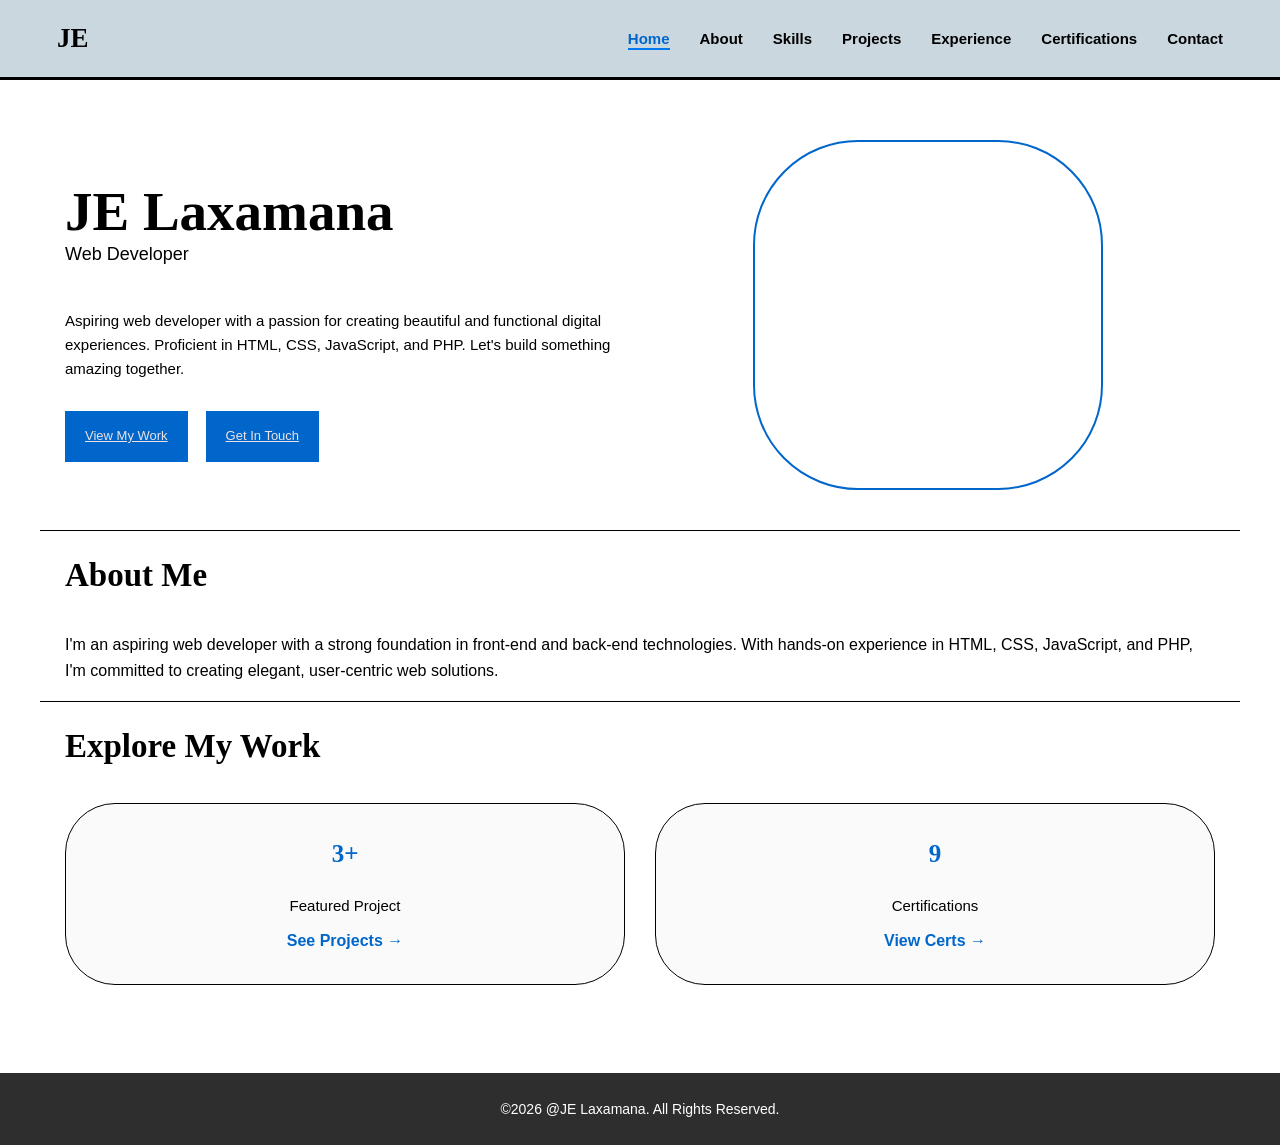
==== commit 153970eb: "Update index.html" ====
--- a/index.html
+++ b/index.html
@@ -1,16 +1,23 @@
 <!DOCTYPE html>
 
 <head>
-
+    <meta name="viewport" content="width=device-width, initial-scale=1.0">
     <title>JE Laxamana - Home</title>
     <link rel="stylesheet" href="style.css">
 </head>
 <body>
     <!-- Navigation -->
     <nav>
+        <!-- Burger Icon -->
+  <div class="menu-toggle" id="mobile-menu">
+      <span></span>
+      <span></span>
+      <span></span>
+  </div>
+
         <div class="navi">
             <a class="nav-logo">JE</a>
-            <ul class="nav-links">
+            <ul class="nav-links" id="nav-list">
                 <li><a href="index.html" class="active">Home</a></li>
                 <li><a href="about.html">About</a></li>
                 <li><a href="skills.html">Skills</a></li>
@@ -21,6 +28,7 @@
             </ul>
         </div>
     </nav>
+
 
     <!-- Hero Section -->
     <div class="home">
--- a/style.css
+++ b/style.css
@@ -18,11 +18,13 @@
     color: #000000;
 }
 
+
 /* Navigation */
+
 nav {
     top: 0;
     background-color: rgba(201, 213, 221, 0.95);
-    border-bottom: 3px solid var(--border);
+    border-bottom: 3px solid ;
 }
 
 .navi {
@@ -67,13 +69,58 @@
     left: 0;
     width: 0;
     height: 2px;
-    background-color: var(--accent);
+    background-color:#0078f0;
     transition: width 0.3s ease;
 }
 
 .nav-links a:hover::after,
 .nav-links a.active::after {
     width: 100%;
+}
+
+ .nav-list{
+    position:absolute;
+    top:60px;
+    left:0;
+    width:100%;
+    background:#0f172a;
+    flex-direction:column;
+    text-align:center;
+    display:none;
+  }
+
+  .nav-list li{
+    padding:15px 0;
+  }
+
+  .nav-list.active{
+    display:flex;
+  }
+
+/* BURGER ICON for mobile NAV */
+
+.menu-toggle{
+  display:none;
+  flex-direction:column;
+  cursor:pointer;
+}
+
+.menu-toggle span{
+  height:3px;
+  width:25px;
+  background:white;
+  margin:4px 0;
+}
+
+/* MOBILE */
+
+@media (max-width:768px){
+
+  .menu-toggle{
+    display:flex;
+  }
+
+
 }
 
 /* Buttons */
@@ -761,6 +808,24 @@
     letter-spacing: 0.5px;
 }
 
+.contact-item i{
+  color:#E1306C;
+  margin-right:10px;
+  font-size:22px;
+}
+
+.contact-item a{
+  text-decoration:none;
+  color:#333;
+
+}
+
+.contact-item span{
+  font-size: 15px;
+  font-weight: 600;
+  font-family: Georgia, 'Times New Roman', Times, serif;
+}
+
 .contact-value {
     color:#000000;
     font-size: 17px;
@@ -937,3 +1002,4 @@
 }
 
 
+
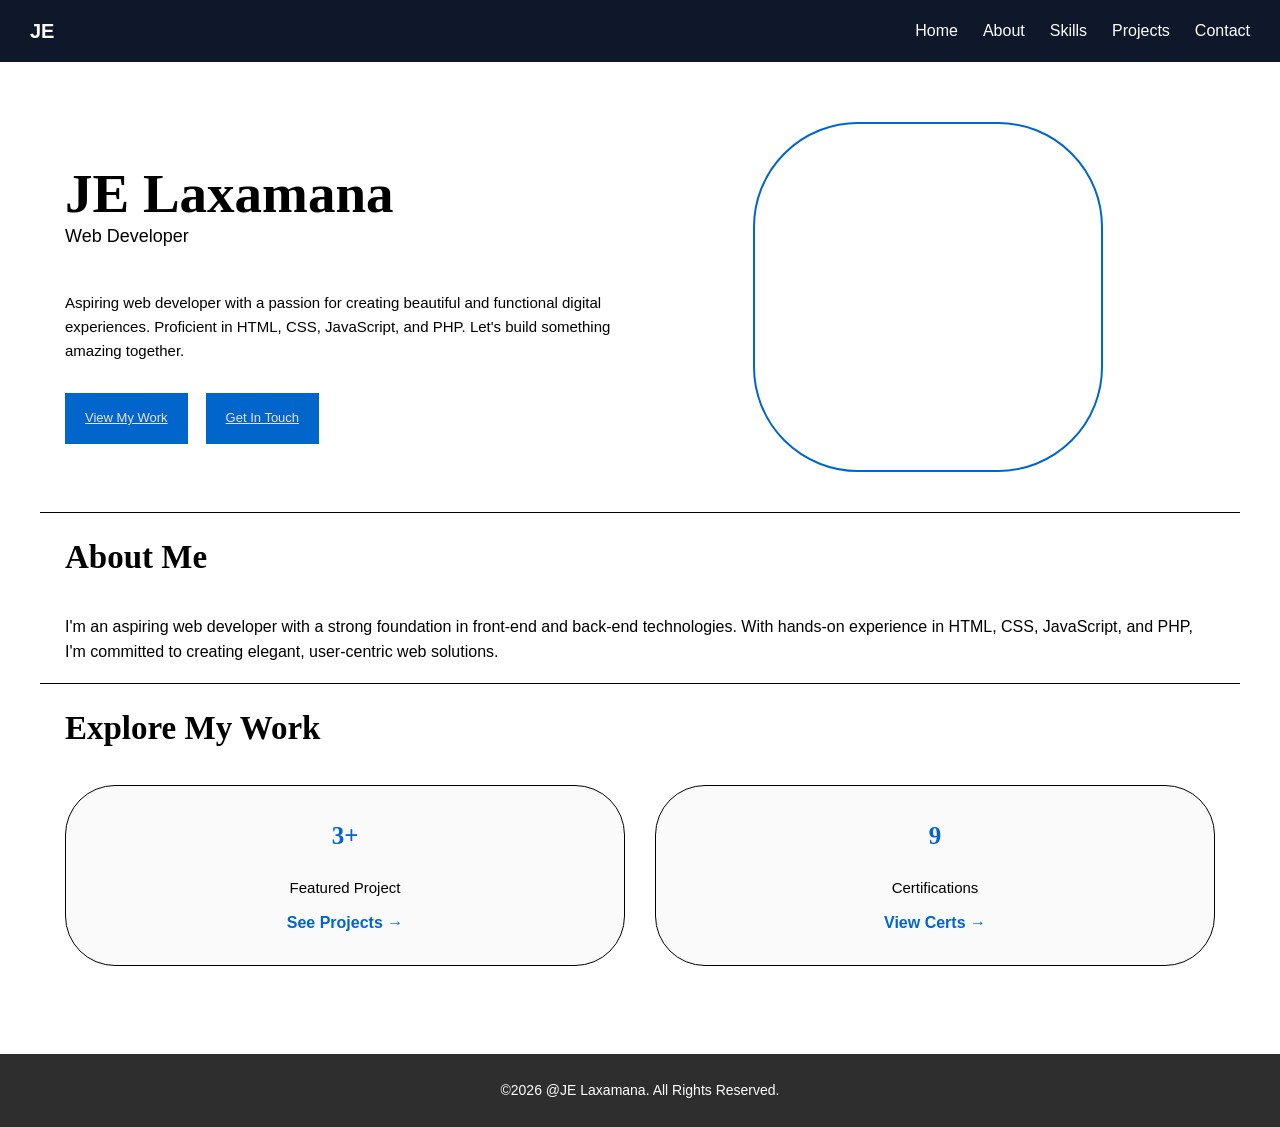
==== commit 48575fbf: "Update index.html" ====
--- a/index.html
+++ b/index.html
@@ -7,28 +7,25 @@
 </head>
 <body>
     <!-- Navigation -->
-    <nav>
-        <!-- Burger Icon -->
-  <div class="menu-toggle" id="mobile-menu">
-      <span></span>
-      <span></span>
-      <span></span>
+    <nav class="navbar">
+
+  <div class="logo">JE</div>
+
+  <div class="burger" id="burger">
+    <div></div>
+    <div></div>
+    <div></div>
   </div>
 
-        <div class="navi">
-            <a class="nav-logo">JE</a>
-            <ul class="nav-links" id="nav-list">
-                <li><a href="index.html" class="active">Home</a></li>
-                <li><a href="about.html">About</a></li>
-                <li><a href="skills.html">Skills</a></li>
-                <li><a href="projects.html">Projects</a></li>
-                <li><a href="experience.html">Experience</a></li>
-                <li><a href="certifications.html">Certifications</a></li>
-                <li><a href="contact.html">Contact</a></li>
-            </ul>
-        </div>
-    </nav>
+  <ul class="nav-links" id="nav-links">
+    <li><a href="index.html">Home</a></li>
+    <li><a href="about.html">About</a></li>
+    <li><a href="skills.html">Skills</a></li>
+    <li><a href="projects.html">Projects</a></li>
+    <li><a href="contact.html">Contact</a></li>
+  </ul>
 
+</nav>
 
     <!-- Hero Section -->
     <div class="home">
--- a/style.css
+++ b/style.css
@@ -18,108 +18,75 @@
     color: #000000;
 }
 
-
-/* Navigation */
-
-nav {
-    top: 0;
-    background-color: rgba(201, 213, 221, 0.95);
-    border-bottom: 3px solid ;
-}
-
-.navi {
-    max-width: 1200px;
-    margin: 0 auto;
-    padding: 17px;
-    display: flex;
-    justify-content: space-between;
-    align-items: center;
-}
-
-.nav-logo {
-    font-family: 'Playfair Display', serif;
-    font-size: 27px;
-    font-weight: 700;
-}
-
-.nav-links {
-    display: flex;
-    gap: 30px;
-    list-style: none;
-}
-
-.nav-links a {
-    text-decoration: none;
-    color: #000000;
-    font-size: 15px;
-    font-weight: 700;
-    transition: color 0.3s ease;
-    position: relative;
-}
-
-.nav-links a:hover,
-.nav-links a.active {
-    color: #0066cc;
-}
-
-.nav-links a::after {
-    content: '';
-    position: absolute;
-    bottom: -3px;
-    left: 0;
-    width: 0;
-    height: 2px;
-    background-color:#0078f0;
-    transition: width 0.3s ease;
-}
-
-.nav-links a:hover::after,
-.nav-links a.active::after {
-    width: 100%;
-}
-
- .nav-list{
+/* NAVBAR */
+
+.navbar{
+  display:flex;
+  justify-content:space-between;
+  align-items:center;
+  padding:15px 30px;
+  background:#0f172a;
+}
+
+.logo{
+  color:white;
+  font-size:20px;
+  font-weight:bold;
+}
+
+/* NAV LINKS */
+
+.nav-links{
+  display:flex;
+  list-style:none;
+  gap:25px;
+}
+
+.nav-links a{
+  color:white;
+  text-decoration:none;
+}
+
+/* BURGER */
+
+.burger{
+  display:none;
+  cursor:pointer;
+}
+
+.burger div{
+  width:25px;
+  height:3px;
+  background:white;
+  margin:5px;
+}
+
+/* MOBILE STYLE */
+
+@media (max-width:768px){
+
+  .burger{
+    display:block;
+  }
+
+  .nav-links{
     position:absolute;
+    right:0;
     top:60px;
-    left:0;
+    background:#4263ad;
+    flex-direction:column;
     width:100%;
-    background:#0f172a;
-    flex-direction:column;
     text-align:center;
     display:none;
   }
 
-  .nav-list li{
+  .nav-links li{
     padding:15px 0;
   }
 
-  .nav-list.active{
+  .nav-links.show{
     display:flex;
   }
-
-/* BURGER ICON for mobile NAV */
-
-.menu-toggle{
-  display:none;
-  flex-direction:column;
-  cursor:pointer;
-}
-
-.menu-toggle span{
-  height:3px;
-  width:25px;
-  background:white;
-  margin:4px 0;
-}
-
-/* MOBILE */
-
-@media (max-width:768px){
-
-  .menu-toggle{
-    display:flex;
-  }
-
 
 }
 
@@ -808,24 +775,6 @@
     letter-spacing: 0.5px;
 }
 
-.contact-item i{
-  color:#E1306C;
-  margin-right:10px;
-  font-size:22px;
-}
-
-.contact-item a{
-  text-decoration:none;
-  color:#333;
-
-}
-
-.contact-item span{
-  font-size: 15px;
-  font-weight: 600;
-  font-family: Georgia, 'Times New Roman', Times, serif;
-}
-
 .contact-value {
     color:#000000;
     font-size: 17px;
@@ -1002,4 +951,3 @@
 }
 
 
-
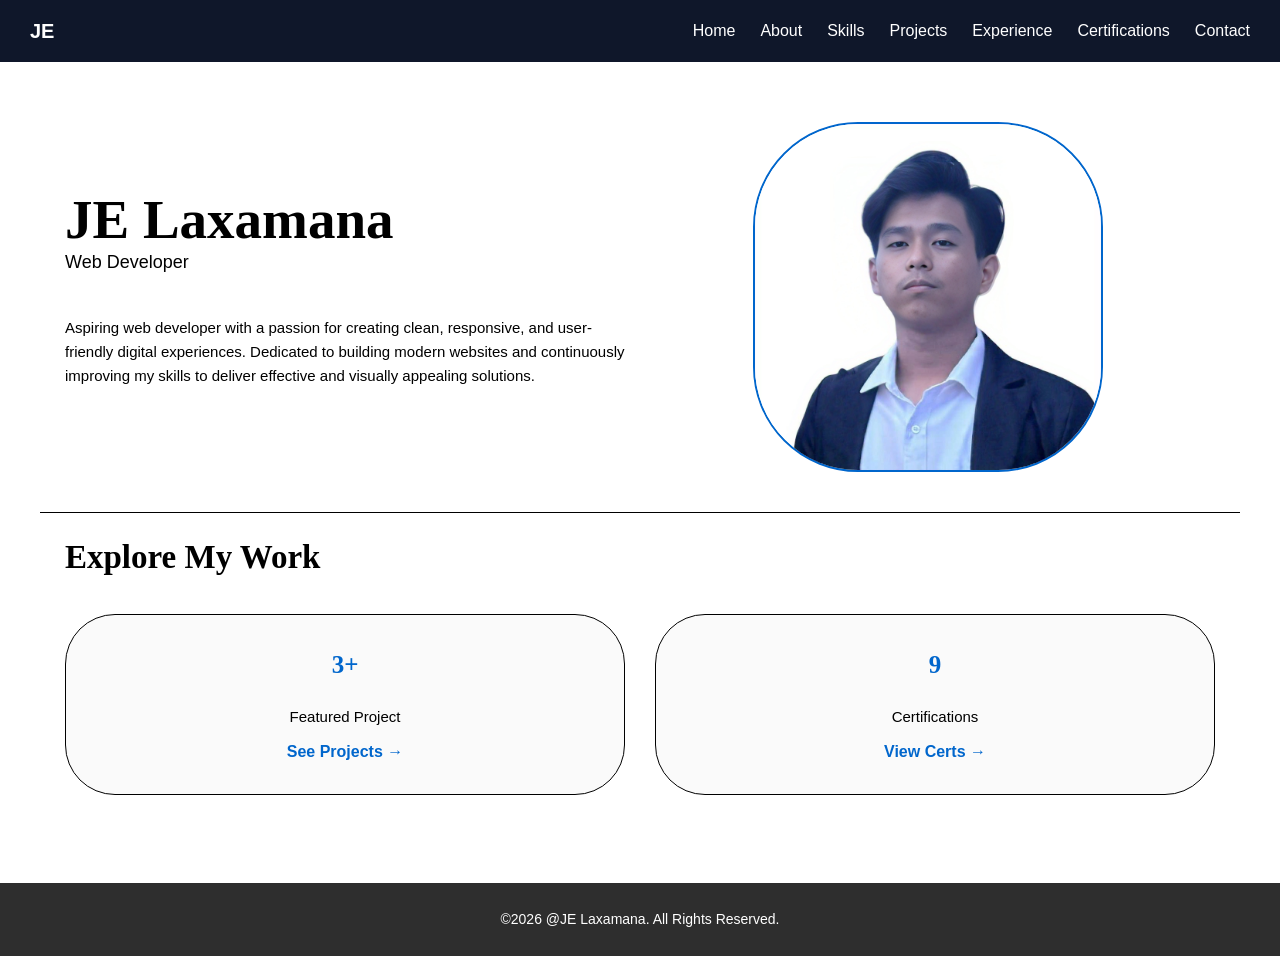
==== commit aadd8710: "Update index.html" ====
--- a/index.html
+++ b/index.html
@@ -18,10 +18,12 @@
   </div>
 
   <ul class="nav-links" id="nav-links">
-    <li><a href="index.html">Home</a></li>
+    <li><a href="index.html" class="active">Home</a></li>
     <li><a href="about.html">About</a></li>
     <li><a href="skills.html">Skills</a></li>
     <li><a href="projects.html">Projects</a></li>
+    <li><a href="experience.html">Experience</a></li>
+    <li><a href="certifications.html">Certifications</a></li>
     <li><a href="contact.html">Contact</a></li>
   </ul>
 
@@ -34,30 +36,19 @@
                 <h1>JE Laxamana</h1>
                 <p class="home_WebDev">Web Developer</p>
                 <p class="home_description">
-                    Aspiring web developer with a passion for creating beautiful and functional digital experiences. Proficient in HTML, CSS, JavaScript, and PHP. Let's build something amazing together.
-                </p>
-                <div class="cta-buttons">
-                    <a href="projects.html" class="btn btn">View My Work</a>
-                    <a href="contact.html" class="btn btn">Get In Touch</a>
-                </div>
+                Aspiring web developer with a passion for creating clean, responsive, and user-friendly digital experiences.
+                Dedicated to building modern websites and continuously improving my skills to deliver effective and visually appealing solutions.</p>
+
             </div>
             <div class="img_container">
                 <div class="img">
-                    <img src="">
+                    <img src="PFP.jpeg">
                 </div>
             </div>
         </div>
     </div>
 
-    <!-- About Section -->
-    <section>
-        <h2 class="section-title">About Me</h2>
-            <div class="about_text">
-                <p>
-                    I'm an aspiring web developer with a strong foundation in front-end and back-end technologies. With hands-on experience in HTML, CSS, JavaScript, and PHP, I'm committed to creating elegant, user-centric web solutions.
-                </p>
-            </div>
-    </section>
+
 
     <!-- Quick Navigation -->
     <section>
